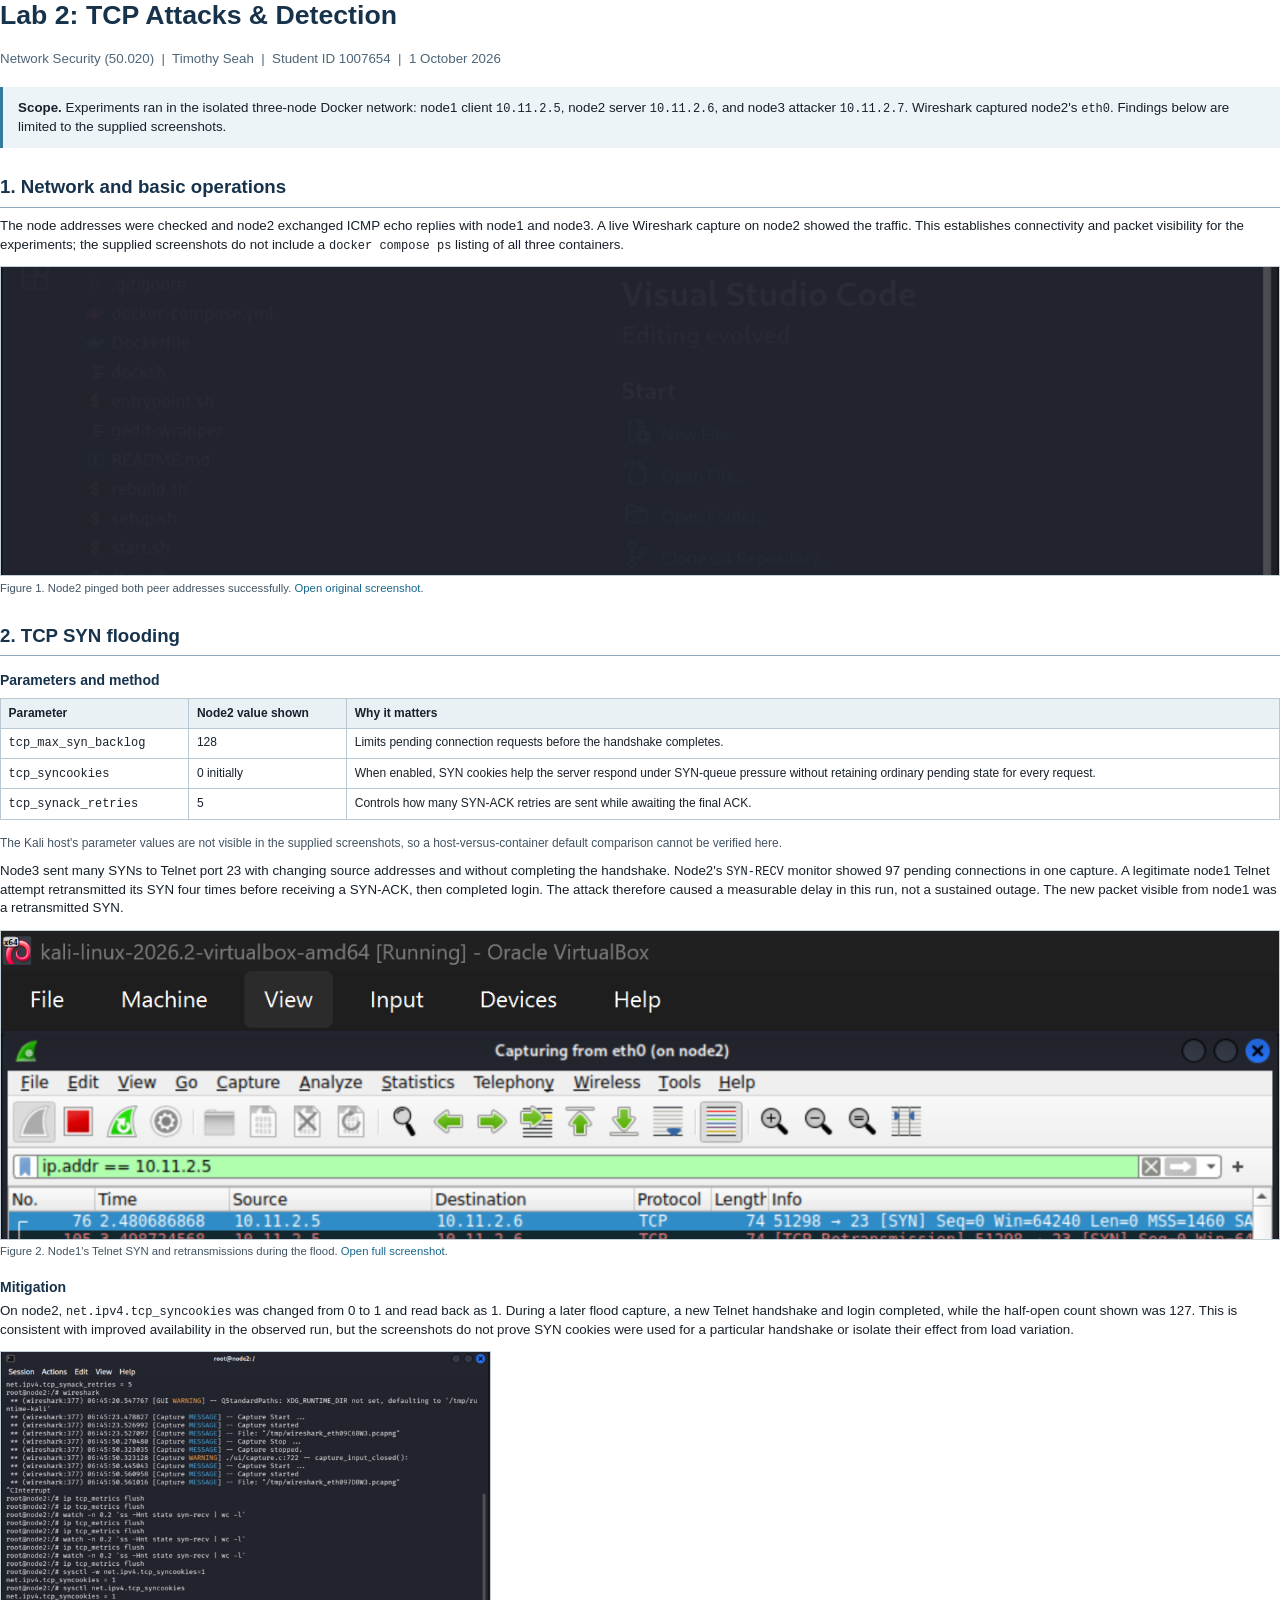
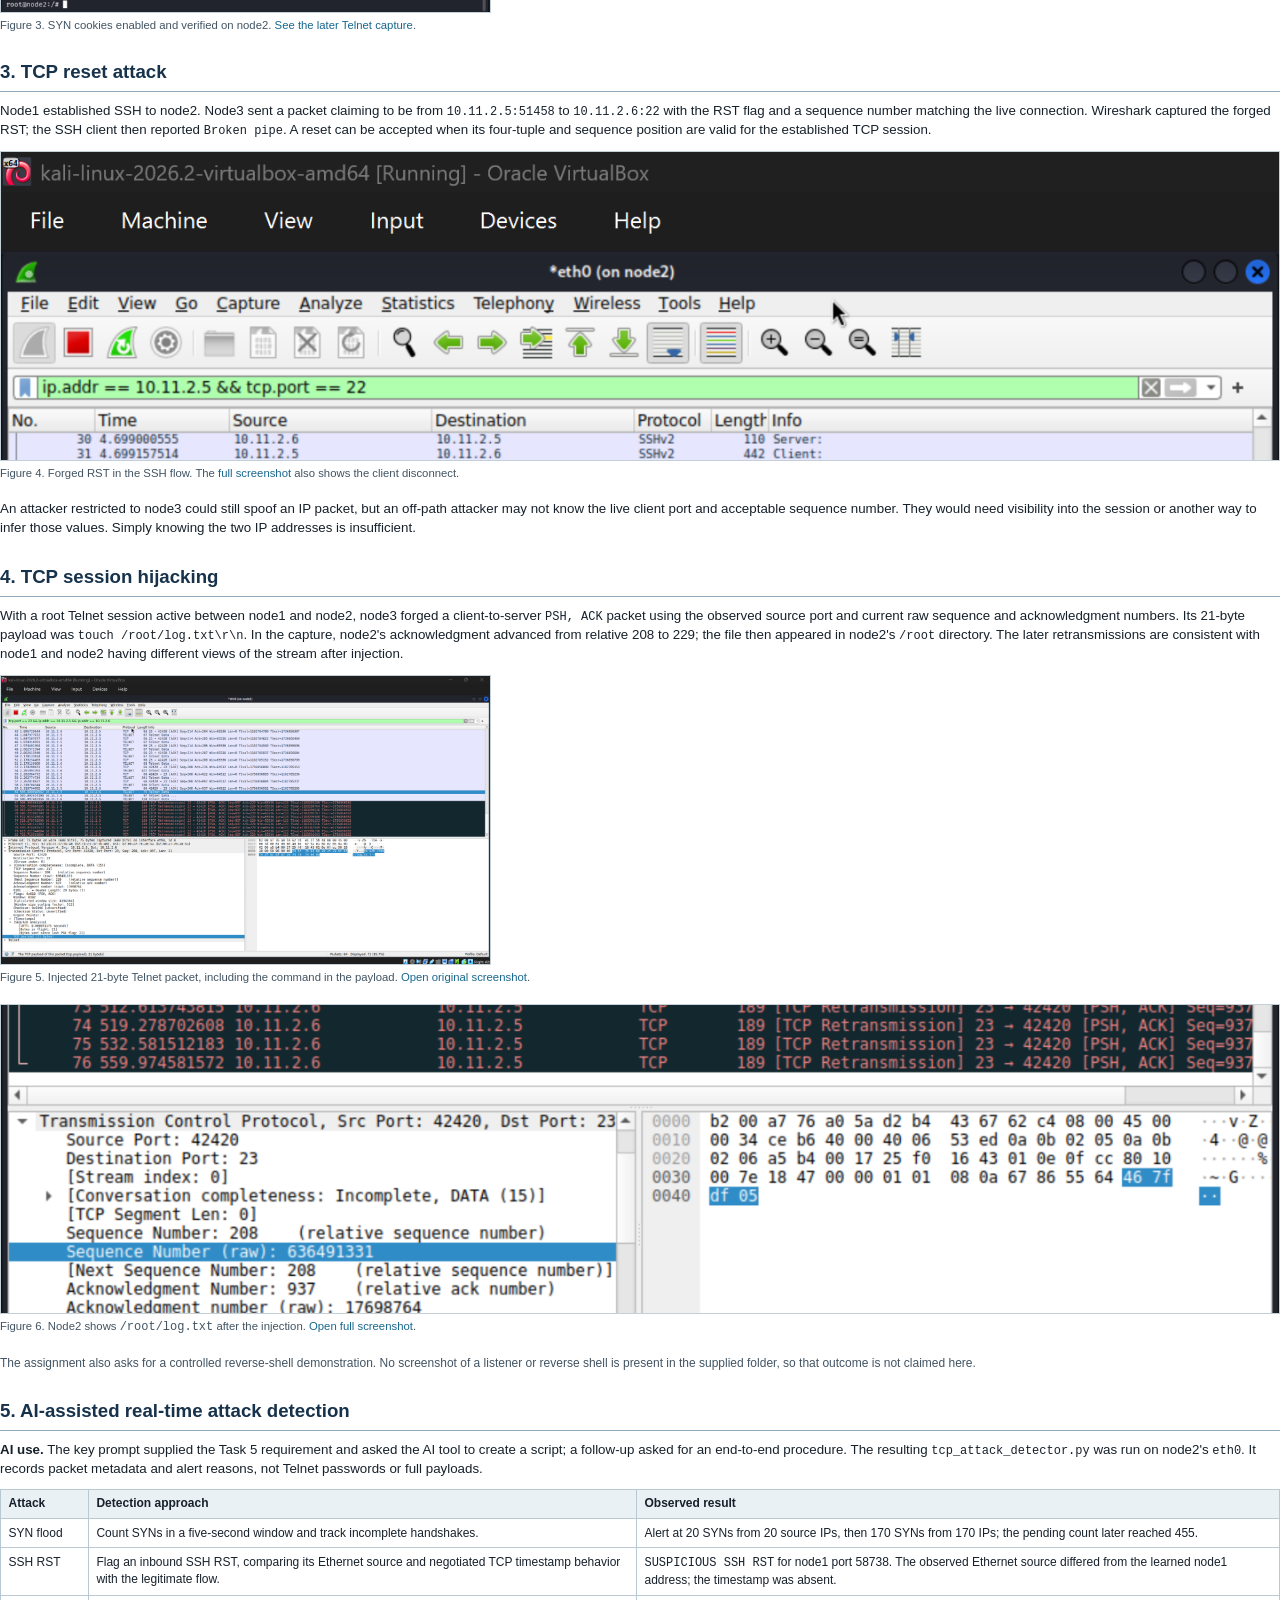
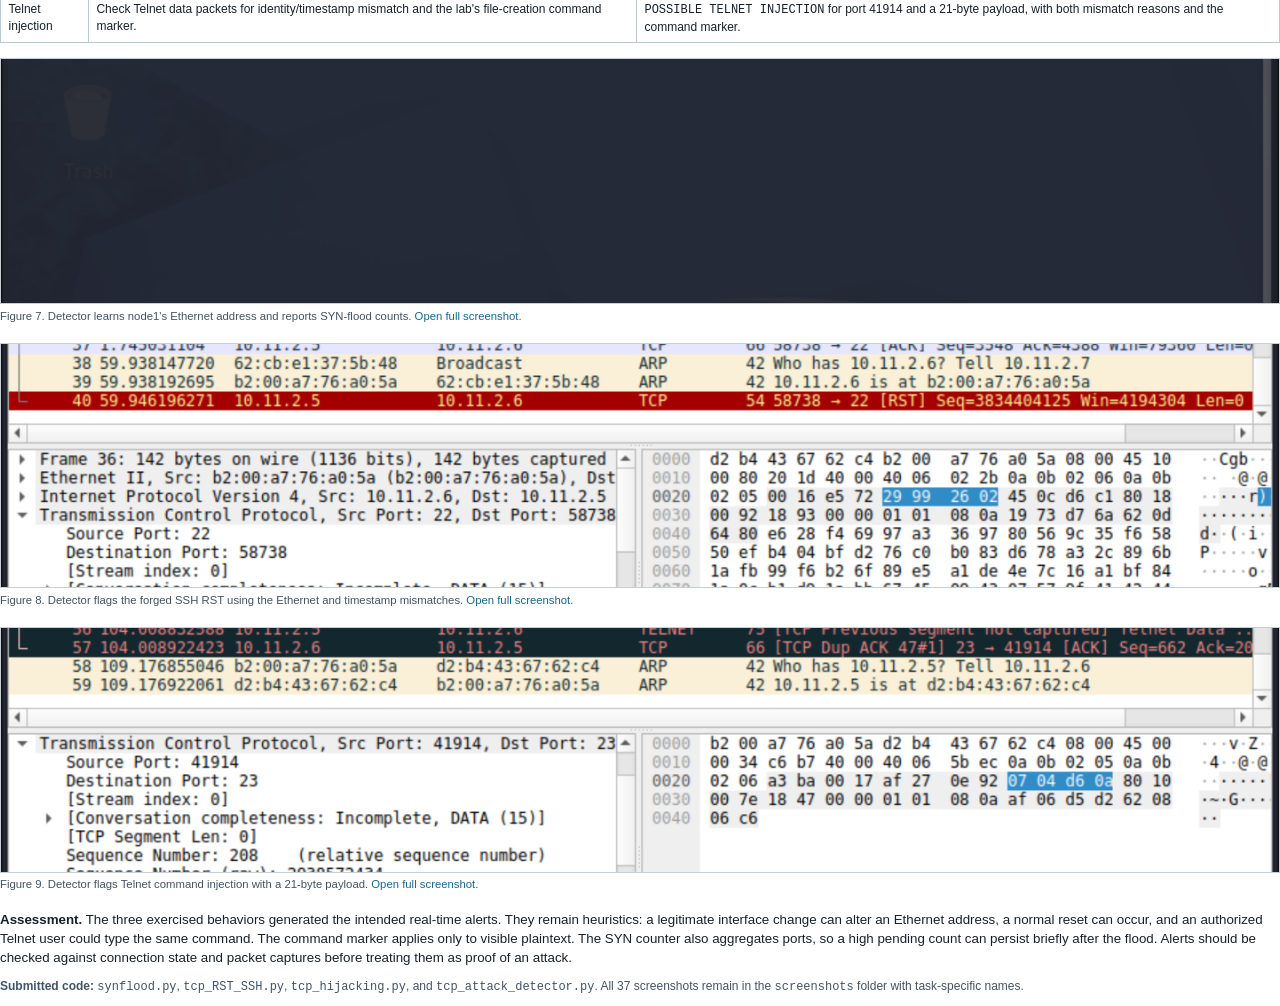
==== Lab 2/report/Lab2_1007654_Timothy_Seah.html @ e3cccf24 "feat: completed lab 2" ====
<!doctype html>
<html lang="en">
<head>
<meta charset="utf-8">
<title>Lab 2 - TCP Attacks and Detection</title>
<style>
  @page { size: A4; margin: 15mm 16mm 17mm; }
  * { box-sizing: border-box; }
  body { margin: 0; color: #17212b; font: 10pt/1.42 "Segoe UI", Arial, sans-serif; }
  h1 { font-size: 20pt; line-height: 1.15; margin: 0 0 5mm; color: #17324b; }
  h2 { font-size: 14pt; margin: 7mm 0 2.5mm; padding-bottom: 1.5mm; border-bottom: 1px solid #8fa9ba; color: #17324b; }
  h3 { font-size: 10.5pt; margin: 4mm 0 1mm; color: #17324b; }
  p { margin: 0 0 2.6mm; }
  ul, ol { margin: 1mm 0 3mm; padding-left: 6mm; }
  li { margin: 0 0 1mm; }
  code { font-family: Consolas, "Courier New", monospace; font-size: 9pt; }
  .meta { color: #4e6577; margin-bottom: 5mm; }
  .summary { background: #edf4f8; border-left: 3px solid #367a9f; padding: 3mm 4mm; margin: 4mm 0; }
  .small { font-size: 9pt; color: #425463; }
  .finding { font-weight: 600; }
  .newpage { break-before: page; }
  .keep { break-inside: avoid; }
  table { width: 100%; border-collapse: collapse; margin: 2mm 0 4mm; font-size: 9pt; }
  th, td { border: 1px solid #b9c9d3; padding: 1.5mm 2mm; vertical-align: top; text-align: left; }
  th { background: #eaf1f5; }
  figure { margin: 3mm 0 5mm; break-inside: avoid; }
  figure img { width: 100%; height: auto; display: block; border: 1px solid #c4d0d7; }
  figure.compact img { width: 130mm; max-width: 100%; }
  figcaption { margin-top: 1mm; font-size: 8.5pt; color: #425463; }
  a { color: #17678e; text-decoration: none; }
  .crop { width: 100%; height: 82mm; overflow: hidden; position: relative; border: 1px solid #c4d0d7; }
  .crop.alert { height: 65mm; }
  .crop img { position: absolute; width: 200%; max-width: none; height: auto; border: 0; }
  .crop.tl img { top: 0; left: 0; }
  .crop.bl img { top: -106mm; left: 0; }
  .crop.tr img { top: 0; left: -100%; }
  .caption-source { font-style: italic; }
</style>
</head>
<body>

<h1>Lab 2: TCP Attacks &amp; Detection</h1>
<div class="meta">Network Security (50.020) &nbsp;|&nbsp; Timothy Seah &nbsp;|&nbsp; Student ID 1007654 &nbsp;|&nbsp; 1 October 2026</div>
<div class="summary"><strong>Scope.</strong> Experiments ran in the isolated three-node Docker network: node1 client <code>10.11.2.5</code>, node2 server <code>10.11.2.6</code>, and node3 attacker <code>10.11.2.7</code>. Wireshark captured node2's <code>eth0</code>. Findings below are limited to the supplied screenshots.</div>

<h2>1. Network and basic operations</h2>
<p>The node addresses were checked and node2 exchanged ICMP echo replies with node1 and node3. A live Wireshark capture on node2 showed the traffic. This establishes connectivity and packet visibility for the experiments; the supplied screenshots do not include a <code>docker compose ps</code> listing of all three containers.</p>
<figure>
  <div class="crop bl"><img src="../screenshots/Task1_02_Ping_Connectivity.png" alt="Ping checks between node2 and the other lab nodes"></div>
  <figcaption>Figure 1. Node2 pinged both peer addresses successfully. <a href="../screenshots/Task1_02_Ping_Connectivity.png">Open original screenshot</a>.</figcaption>
</figure>

<h2>2. TCP SYN flooding</h2>
<h3>Parameters and method</h3>
<table>
  <thead><tr><th>Parameter</th><th>Node2 value shown</th><th>Why it matters</th></tr></thead>
  <tbody>
    <tr><td><code>tcp_max_syn_backlog</code></td><td>128</td><td>Limits pending connection requests before the handshake completes.</td></tr>
    <tr><td><code>tcp_syncookies</code></td><td>0 initially</td><td>When enabled, SYN cookies help the server respond under SYN-queue pressure without retaining ordinary pending state for every request.</td></tr>
    <tr><td><code>tcp_synack_retries</code></td><td>5</td><td>Controls how many SYN-ACK retries are sent while awaiting the final ACK.</td></tr>
  </tbody>
</table>
<p class="small">The Kali host's parameter values are not visible in the supplied screenshots, so a host-versus-container default comparison cannot be verified here.</p>
<p class="keep">Node3 sent many SYNs to Telnet port 23 with changing source addresses and without completing the handshake. Node2's <code>SYN-RECV</code> monitor showed 97 pending connections in one capture. A legitimate node1 Telnet attempt retransmitted its SYN four times before receiving a SYN-ACK, then completed login. The attack therefore caused a measurable delay in this run, not a sustained outage. The new packet visible from node1 was a retransmitted SYN.</p>
<figure>
  <div class="crop tl"><img src="../screenshots/Task2_08_Telnet_SYN_Retransmissions.png" alt="Repeated legitimate Telnet SYN packets before SYN-ACK"></div>
  <figcaption>Figure 2. Node1's Telnet SYN and retransmissions during the flood. <a href="../screenshots/Task2_08_Telnet_SYN_Retransmissions.png">Open full screenshot</a>.</figcaption>
</figure>

<h3>Mitigation</h3>
<p>On node2, <code>net.ipv4.tcp_syncookies</code> was changed from 0 to 1 and read back as 1. During a later flood capture, a new Telnet handshake and login completed, while the half-open count shown was 127. This is consistent with improved availability in the observed run, but the screenshots do not prove SYN cookies were used for a particular handshake or isolate their effect from load variation.</p>
<figure class="compact">
  <img src="../screenshots/Task2_09_SYN_Cookies_Enabled.png" alt="TCP SYN cookies enabled on node2">
  <figcaption>Figure 3. SYN cookies enabled and verified on node2. <a href="../screenshots/Task2_10_Telnet_After_Mitigation.png">See the later Telnet capture</a>.</figcaption>
</figure>

<h2>3. TCP reset attack</h2>
<p>Node1 established SSH to node2. Node3 sent a packet claiming to be from <code>10.11.2.5:51458</code> to <code>10.11.2.6:22</code> with the RST flag and a sequence number matching the live connection. Wireshark captured the forged RST; the SSH client then reported <code>Broken pipe</code>. A reset can be accepted when its four-tuple and sequence position are valid for the established TCP session.</p>
<figure>
  <div class="crop tl"><img src="../screenshots/Task3_04_RST_And_Disconnect.png" alt="Forged SSH reset packet in Wireshark"></div>
  <figcaption>Figure 4. Forged RST in the SSH flow. The <a href="../screenshots/Task3_04_RST_And_Disconnect.png">full screenshot</a> also shows the client disconnect.</figcaption>
</figure>
<p>An attacker restricted to node3 could still spoof an IP packet, but an off-path attacker may not know the live client port and acceptable sequence number. They would need visibility into the session or another way to infer those values. Simply knowing the two IP addresses is insufficient.</p>

<h2>4. TCP session hijacking</h2>
<p>With a root Telnet session active between node1 and node2, node3 forged a client-to-server <code>PSH, ACK</code> packet using the observed source port and current raw sequence and acknowledgment numbers. Its 21-byte payload was <code>touch /root/log.txt\r\n</code>. In the capture, node2's acknowledgment advanced from relative 208 to 229; the file then appeared in node2's <code>/root</code> directory. The later retransmissions are consistent with node1 and node2 having different views of the stream after injection.</p>
<figure class="compact">
  <img src="../screenshots/Task4_14_Injected_Telnet_Packet.png" alt="Forged Telnet data packet with touch command">
  <figcaption>Figure 5. Injected 21-byte Telnet packet, including the command in the payload. <a href="../screenshots/Task4_14_Injected_Telnet_Packet.png">Open original screenshot</a>.</figcaption>
</figure>
<figure>
  <div class="crop bl"><img src="../screenshots/Task4_12_File_Created_Node2.png" alt="log.txt file shown on node2"></div>
  <figcaption>Figure 6. Node2 shows <code>/root/log.txt</code> after the injection. <a href="../screenshots/Task4_12_File_Created_Node2.png">Open full screenshot</a>.</figcaption>
</figure>
<p class="small">The assignment also asks for a controlled reverse-shell demonstration. No screenshot of a listener or reverse shell is present in the supplied folder, so that outcome is not claimed here.</p>

<h2>5. AI-assisted real-time attack detection</h2>
<p><strong>AI use.</strong> The key prompt supplied the Task 5 requirement and asked the AI tool to create a script; a follow-up asked for an end-to-end procedure. The resulting <code>tcp_attack_detector.py</code> was run on node2's <code>eth0</code>. It records packet metadata and alert reasons, not Telnet passwords or full payloads.</p>
<table>
  <thead><tr><th>Attack</th><th>Detection approach</th><th>Observed result</th></tr></thead>
  <tbody>
    <tr><td>SYN flood</td><td>Count SYNs in a five-second window and track incomplete handshakes.</td><td>Alert at 20 SYNs from 20 source IPs, then 170 SYNs from 170 IPs; the pending count later reached 455.</td></tr>
    <tr><td>SSH RST</td><td>Flag an inbound SSH RST, comparing its Ethernet source and negotiated TCP timestamp behavior with the legitimate flow.</td><td><code>SUSPICIOUS SSH RST</code> for node1 port 58738. The observed Ethernet source differed from the learned node1 address; the timestamp was absent.</td></tr>
    <tr><td>Telnet injection</td><td>Check Telnet data packets for identity/timestamp mismatch and the lab's file-creation command marker.</td><td><code>POSSIBLE TELNET INJECTION</code> for port 41914 and a 21-byte payload, with both mismatch reasons and the command marker.</td></tr>
  </tbody>
</table>
<figure>
  <div class="crop bl alert"><img src="../screenshots/Task5_02_SYN_Flood_Alert.png" alt="SYN flood alert from node2 detector"></div>
  <figcaption>Figure 7. Detector learns node1's Ethernet address and reports SYN-flood counts. <a href="../screenshots/Task5_02_SYN_Flood_Alert.png">Open full screenshot</a>.</figcaption>
</figure>
<figure>
  <div class="crop bl alert"><img src="../screenshots/Task5_03_SSH_RST_Alert.png" alt="Suspicious SSH RST alert"></div>
  <figcaption>Figure 8. Detector flags the forged SSH RST using the Ethernet and timestamp mismatches. <a href="../screenshots/Task5_03_SSH_RST_Alert.png">Open full screenshot</a>.</figcaption>
</figure>
<figure>
  <div class="crop bl alert"><img src="../screenshots/Task5_04_Telnet_Injection_Alert.png" alt="Possible Telnet injection alert"></div>
  <figcaption>Figure 9. Detector flags Telnet command injection with a 21-byte payload. <a href="../screenshots/Task5_04_Telnet_Injection_Alert.png">Open full screenshot</a>.</figcaption>
</figure>
<p><strong>Assessment.</strong> The three exercised behaviors generated the intended real-time alerts. They remain heuristics: a legitimate interface change can alter an Ethernet address, a normal reset can occur, and an authorized Telnet user could type the same command. The command marker applies only to visible plaintext. The SYN counter also aggregates ports, so a high pending count can persist briefly after the flood. Alerts should be checked against connection state and packet captures before treating them as proof of an attack.</p>
<p class="small"><strong>Submitted code:</strong> <code>synflood.py</code>, <code>tcp_RST_SSH.py</code>, <code>tcp_hijacking.py</code>, and <code>tcp_attack_detector.py</code>. All 37 screenshots remain in the <code>screenshots</code> folder with task-specific names.</p>

</body>
</html>
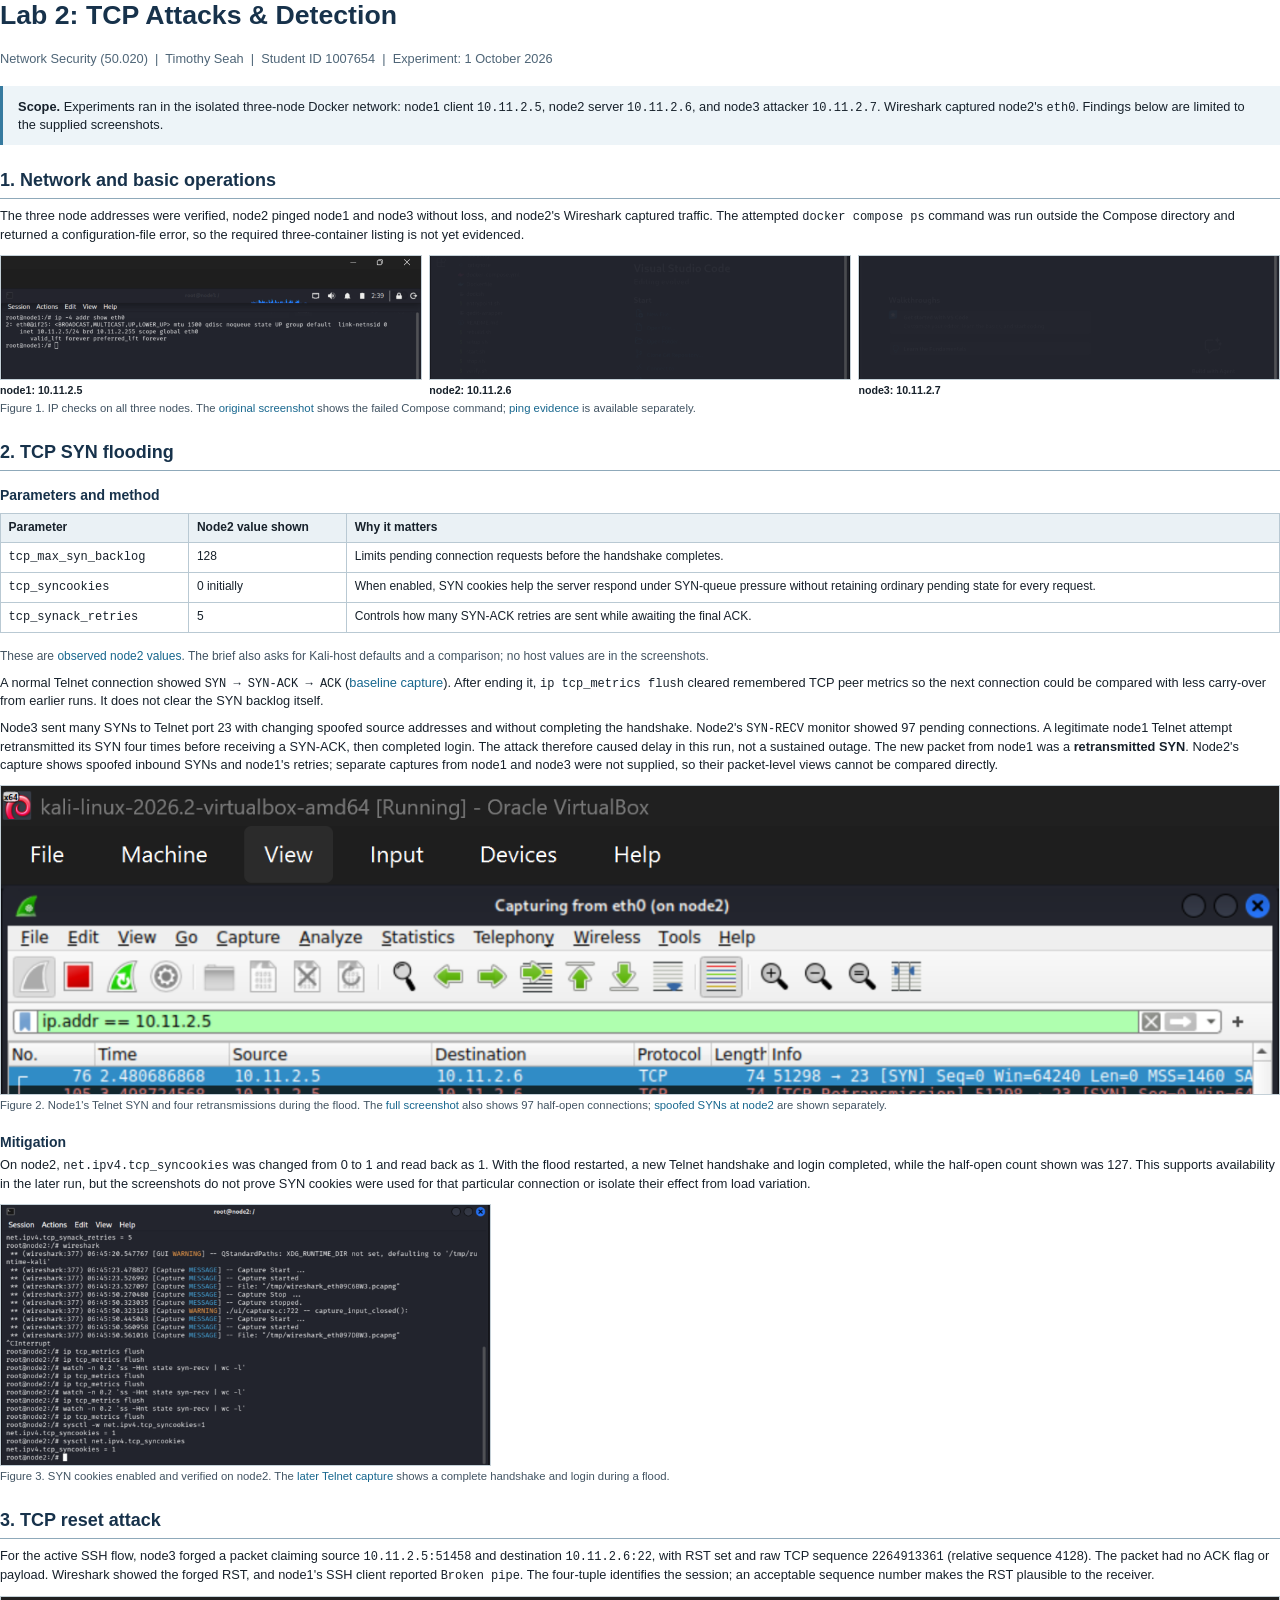
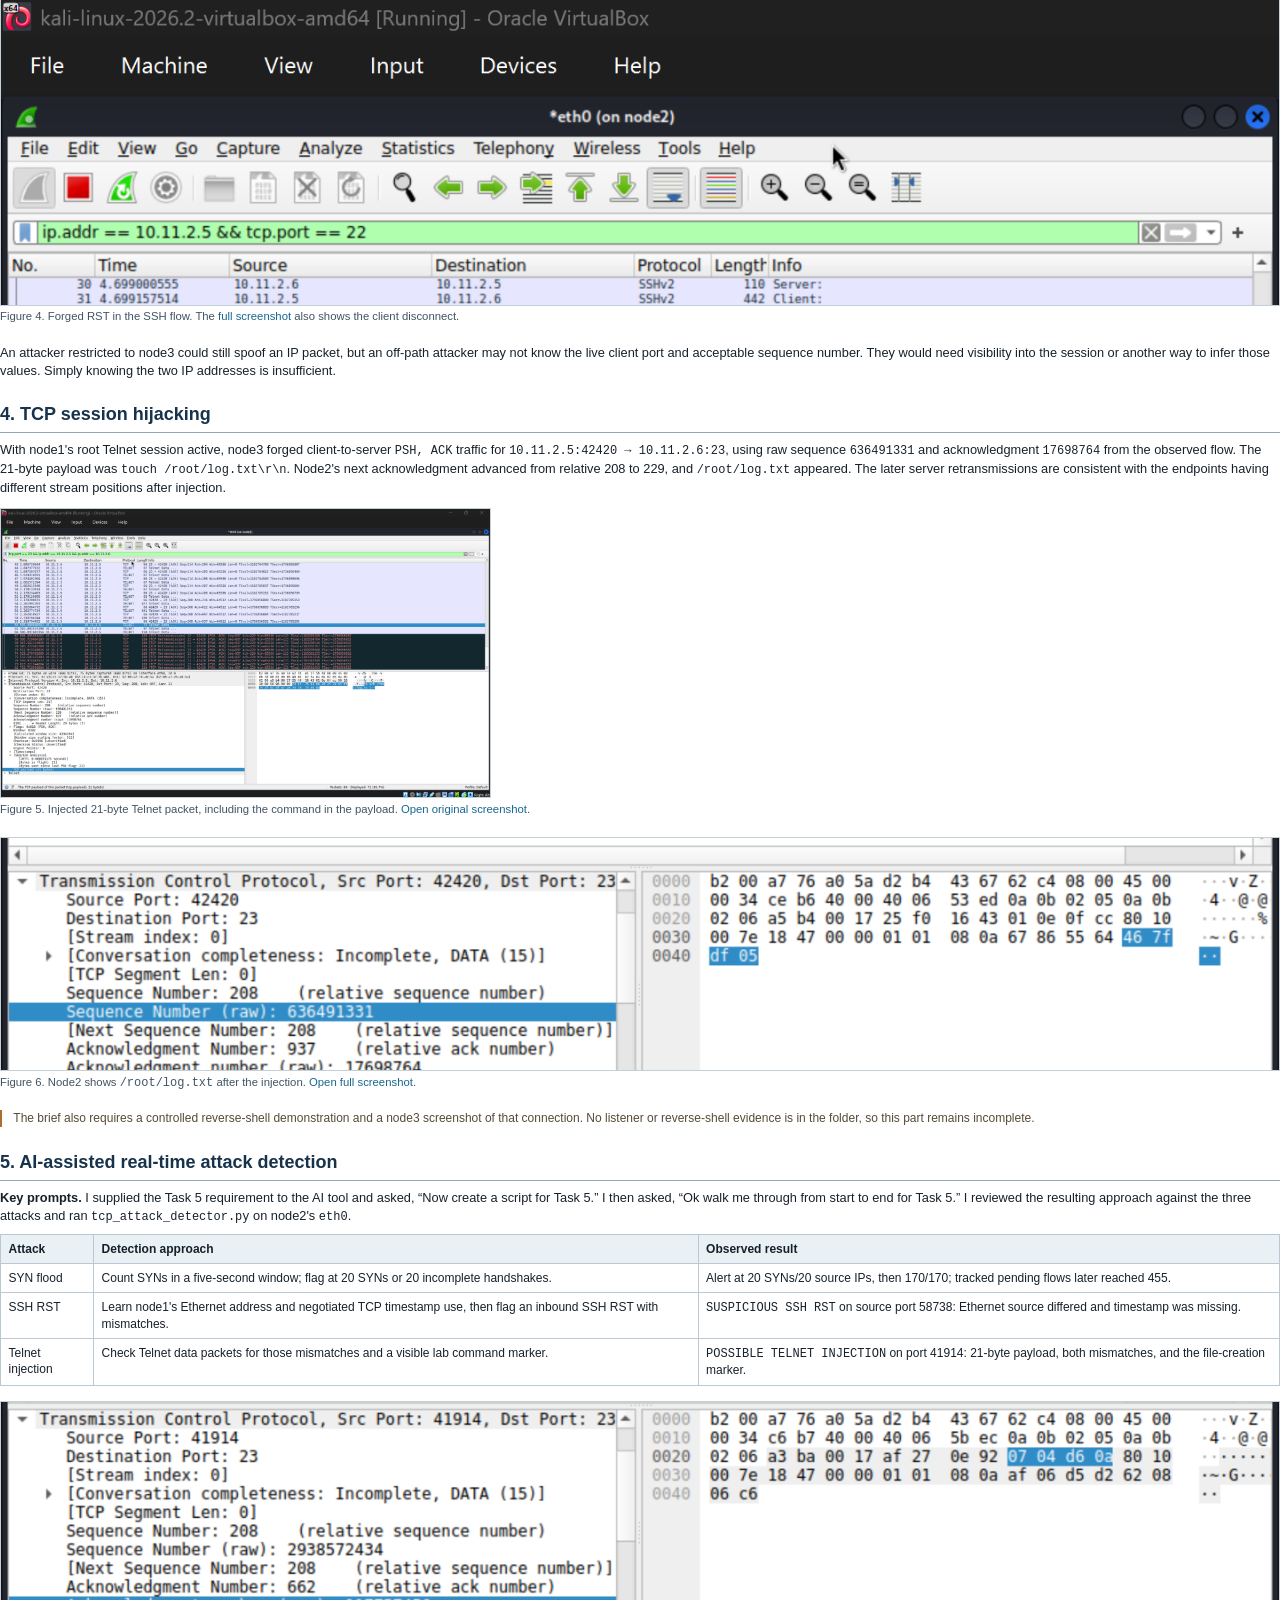
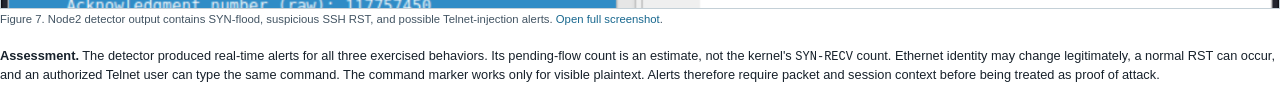
==== commit 92c41131: "feat: updated Lab 2" ====
--- a/Lab 2/report/Lab2_1007654_Timothy_Seah.html
+++ b/Lab 2/report/Lab2_1007654_Timothy_Seah.html
@@ -6,17 +6,18 @@
 <style>
   @page { size: A4; margin: 15mm 16mm 17mm; }
   * { box-sizing: border-box; }
-  body { margin: 0; color: #17212b; font: 10pt/1.42 "Segoe UI", Arial, sans-serif; }
+  body { margin: 0; color: #17212b; font: 9.6pt/1.39 "Segoe UI", Arial, sans-serif; }
   h1 { font-size: 20pt; line-height: 1.15; margin: 0 0 5mm; color: #17324b; }
-  h2 { font-size: 14pt; margin: 7mm 0 2.5mm; padding-bottom: 1.5mm; border-bottom: 1px solid #8fa9ba; color: #17324b; }
+  h2 { font-size: 13.5pt; margin: 6mm 0 2.2mm; padding-bottom: 1.3mm; border-bottom: 1px solid #8fa9ba; color: #17324b; break-after: avoid; }
   h3 { font-size: 10.5pt; margin: 4mm 0 1mm; color: #17324b; }
-  p { margin: 0 0 2.6mm; }
+  p { margin: 0 0 2.4mm; }
   ul, ol { margin: 1mm 0 3mm; padding-left: 6mm; }
   li { margin: 0 0 1mm; }
   code { font-family: Consolas, "Courier New", monospace; font-size: 9pt; }
   .meta { color: #4e6577; margin-bottom: 5mm; }
   .summary { background: #edf4f8; border-left: 3px solid #367a9f; padding: 3mm 4mm; margin: 4mm 0; }
   .small { font-size: 9pt; color: #425463; }
+  .note { border-left: 2px solid #a8702c; padding-left: 3mm; color: #594a36; }
   .finding { font-weight: 600; }
   .newpage { break-before: page; }
   .keep { break-inside: avoid; }
@@ -29,25 +30,40 @@
   figcaption { margin-top: 1mm; font-size: 8.5pt; color: #425463; }
   a { color: #17678e; text-decoration: none; }
   .crop { width: 100%; height: 82mm; overflow: hidden; position: relative; border: 1px solid #c4d0d7; }
-  .crop.alert { height: 65mm; }
+  .crop.alert { height: 55mm; }
   .crop img { position: absolute; width: 200%; max-width: none; height: auto; border: 0; }
   .crop.tl img { top: 0; left: 0; }
   .crop.bl img { top: -106mm; left: 0; }
+  .crop.bl.file { height: 62mm; }
+  .crop.bl.file img { top: -125mm; }
+  .crop.bl.alert img { top: -132mm; }
   .crop.tr img { top: 0; left: -100%; }
+  .ipstrip { display: flex; gap: 2mm; }
+  .ipitem { width: 33.33%; }
+  .ipitem .viewport { width: 100%; height: 33mm; overflow: hidden; position: relative; border: 1px solid #c4d0d7; }
+  .ipitem img { position: absolute; width: 200%; max-width: none; height: auto; border: 0; }
+  .ipitem.one img { left: -100%; top: 0; }
+  .ipitem.two img { left: 0; top: -34mm; }
+  .ipitem.three img { left: -100%; top: -34mm; }
+  .ipitem strong { display: block; font-size: 8pt; margin-top: 0.8mm; }
   .caption-source { font-style: italic; }
 </style>
 </head>
 <body>
 
 <h1>Lab 2: TCP Attacks &amp; Detection</h1>
-<div class="meta">Network Security (50.020) &nbsp;|&nbsp; Timothy Seah &nbsp;|&nbsp; Student ID 1007654 &nbsp;|&nbsp; 1 October 2026</div>
+<div class="meta">Network Security (50.020) &nbsp;|&nbsp; Timothy Seah &nbsp;|&nbsp; Student ID 1007654 &nbsp;|&nbsp; Experiment: 1 October 2026</div>
 <div class="summary"><strong>Scope.</strong> Experiments ran in the isolated three-node Docker network: node1 client <code>10.11.2.5</code>, node2 server <code>10.11.2.6</code>, and node3 attacker <code>10.11.2.7</code>. Wireshark captured node2's <code>eth0</code>. Findings below are limited to the supplied screenshots.</div>
 
 <h2>1. Network and basic operations</h2>
-<p>The node addresses were checked and node2 exchanged ICMP echo replies with node1 and node3. A live Wireshark capture on node2 showed the traffic. This establishes connectivity and packet visibility for the experiments; the supplied screenshots do not include a <code>docker compose ps</code> listing of all three containers.</p>
+<p>The three node addresses were verified, node2 pinged node1 and node3 without loss, and node2's Wireshark captured traffic. The attempted <code>docker compose ps</code> command was run outside the Compose directory and returned a configuration-file error, so the required three-container listing is not yet evidenced.</p>
 <figure>
-  <div class="crop bl"><img src="../screenshots/Task1_02_Ping_Connectivity.png" alt="Ping checks between node2 and the other lab nodes"></div>
-  <figcaption>Figure 1. Node2 pinged both peer addresses successfully. <a href="../screenshots/Task1_02_Ping_Connectivity.png">Open original screenshot</a>.</figcaption>
+  <div class="ipstrip">
+    <div class="ipitem one"><div class="viewport"><img src="../screenshots/Task1_01_Node_IPs.png" alt="node1 IP address"></div><strong>node1: 10.11.2.5</strong></div>
+    <div class="ipitem two"><div class="viewport"><img src="../screenshots/Task1_01_Node_IPs.png" alt="node2 IP address"></div><strong>node2: 10.11.2.6</strong></div>
+    <div class="ipitem three"><div class="viewport"><img src="../screenshots/Task1_01_Node_IPs.png" alt="node3 IP address"></div><strong>node3: 10.11.2.7</strong></div>
+  </div>
+  <figcaption>Figure 1. IP checks on all three nodes. The <a href="../screenshots/Task1_01_Node_IPs.png">original screenshot</a> shows the failed Compose command; <a href="../screenshots/Task1_02_Ping_Connectivity.png">ping evidence</a> is available separately.</figcaption>
 </figure>
 
 <h2>2. TCP SYN flooding</h2>
@@ -60,22 +76,23 @@
     <tr><td><code>tcp_synack_retries</code></td><td>5</td><td>Controls how many SYN-ACK retries are sent while awaiting the final ACK.</td></tr>
   </tbody>
 </table>
-<p class="small">The Kali host's parameter values are not visible in the supplied screenshots, so a host-versus-container default comparison cannot be verified here.</p>
-<p class="keep">Node3 sent many SYNs to Telnet port 23 with changing source addresses and without completing the handshake. Node2's <code>SYN-RECV</code> monitor showed 97 pending connections in one capture. A legitimate node1 Telnet attempt retransmitted its SYN four times before receiving a SYN-ACK, then completed login. The attack therefore caused a measurable delay in this run, not a sustained outage. The new packet visible from node1 was a retransmitted SYN.</p>
+<p class="small">These are <a href="../screenshots/Task2_01_TCP_Sysctl_Defaults.png">observed node2 values</a>. The brief also asks for Kali-host defaults and a comparison; no host values are in the screenshots.</p>
+<p>A normal Telnet connection showed <code>SYN → SYN-ACK → ACK</code> (<a href="../screenshots/Task2_02_Normal_Telnet_Handshake.png">baseline capture</a>). After ending it, <code>ip tcp_metrics flush</code> cleared remembered TCP peer metrics so the next connection could be compared with less carry-over from earlier runs. It does not clear the SYN backlog itself.</p>
+<p class="keep">Node3 sent many SYNs to Telnet port 23 with changing spoofed source addresses and without completing the handshake. Node2's <code>SYN-RECV</code> monitor showed 97 pending connections. A legitimate node1 Telnet attempt retransmitted its SYN four times before receiving a SYN-ACK, then completed login. The attack therefore caused delay in this run, not a sustained outage. The new packet from node1 was a <strong>retransmitted SYN</strong>. Node2's capture shows spoofed inbound SYNs and node1's retries; separate captures from node1 and node3 were not supplied, so their packet-level views cannot be compared directly.</p>
 <figure>
   <div class="crop tl"><img src="../screenshots/Task2_08_Telnet_SYN_Retransmissions.png" alt="Repeated legitimate Telnet SYN packets before SYN-ACK"></div>
-  <figcaption>Figure 2. Node1's Telnet SYN and retransmissions during the flood. <a href="../screenshots/Task2_08_Telnet_SYN_Retransmissions.png">Open full screenshot</a>.</figcaption>
+  <figcaption>Figure 2. Node1's Telnet SYN and four retransmissions during the flood. The <a href="../screenshots/Task2_08_Telnet_SYN_Retransmissions.png">full screenshot</a> also shows 97 half-open connections; <a href="../screenshots/Task2_07_Flood_Wireshark_Telnet.png">spoofed SYNs at node2</a> are shown separately.</figcaption>
 </figure>
 
 <h3>Mitigation</h3>
-<p>On node2, <code>net.ipv4.tcp_syncookies</code> was changed from 0 to 1 and read back as 1. During a later flood capture, a new Telnet handshake and login completed, while the half-open count shown was 127. This is consistent with improved availability in the observed run, but the screenshots do not prove SYN cookies were used for a particular handshake or isolate their effect from load variation.</p>
+<p>On node2, <code>net.ipv4.tcp_syncookies</code> was changed from 0 to 1 and read back as 1. With the flood restarted, a new Telnet handshake and login completed, while the half-open count shown was 127. This supports availability in the later run, but the screenshots do not prove SYN cookies were used for that particular connection or isolate their effect from load variation.</p>
 <figure class="compact">
   <img src="../screenshots/Task2_09_SYN_Cookies_Enabled.png" alt="TCP SYN cookies enabled on node2">
-  <figcaption>Figure 3. SYN cookies enabled and verified on node2. <a href="../screenshots/Task2_10_Telnet_After_Mitigation.png">See the later Telnet capture</a>.</figcaption>
+  <figcaption>Figure 3. SYN cookies enabled and verified on node2. The <a href="../screenshots/Task2_10_Telnet_After_Mitigation.png">later Telnet capture</a> shows a complete handshake and login during a flood.</figcaption>
 </figure>
 
 <h2>3. TCP reset attack</h2>
-<p>Node1 established SSH to node2. Node3 sent a packet claiming to be from <code>10.11.2.5:51458</code> to <code>10.11.2.6:22</code> with the RST flag and a sequence number matching the live connection. Wireshark captured the forged RST; the SSH client then reported <code>Broken pipe</code>. A reset can be accepted when its four-tuple and sequence position are valid for the established TCP session.</p>
+<p>For the active SSH flow, node3 forged a packet claiming source <code>10.11.2.5:51458</code> and destination <code>10.11.2.6:22</code>, with RST set and raw TCP sequence <code>2264913361</code> (relative sequence 4128). The packet had no ACK flag or payload. Wireshark showed the forged RST, and node1's SSH client reported <code>Broken pipe</code>. The four-tuple identifies the session; an acceptable sequence number makes the RST plausible to the receiver.</p>
 <figure>
   <div class="crop tl"><img src="../screenshots/Task3_04_RST_And_Disconnect.png" alt="Forged SSH reset packet in Wireshark"></div>
   <figcaption>Figure 4. Forged RST in the SSH flow. The <a href="../screenshots/Task3_04_RST_And_Disconnect.png">full screenshot</a> also shows the client disconnect.</figcaption>
@@ -83,41 +100,32 @@
 <p>An attacker restricted to node3 could still spoof an IP packet, but an off-path attacker may not know the live client port and acceptable sequence number. They would need visibility into the session or another way to infer those values. Simply knowing the two IP addresses is insufficient.</p>
 
 <h2>4. TCP session hijacking</h2>
-<p>With a root Telnet session active between node1 and node2, node3 forged a client-to-server <code>PSH, ACK</code> packet using the observed source port and current raw sequence and acknowledgment numbers. Its 21-byte payload was <code>touch /root/log.txt\r\n</code>. In the capture, node2's acknowledgment advanced from relative 208 to 229; the file then appeared in node2's <code>/root</code> directory. The later retransmissions are consistent with node1 and node2 having different views of the stream after injection.</p>
+<p>With node1's root Telnet session active, node3 forged client-to-server <code>PSH, ACK</code> traffic for <code>10.11.2.5:42420 → 10.11.2.6:23</code>, using raw sequence <code>636491331</code> and acknowledgment <code>17698764</code> from the observed flow. The 21-byte payload was <code>touch /root/log.txt\r\n</code>. Node2's next acknowledgment advanced from relative 208 to 229, and <code>/root/log.txt</code> appeared. The later server retransmissions are consistent with the endpoints having different stream positions after injection.</p>
 <figure class="compact">
   <img src="../screenshots/Task4_14_Injected_Telnet_Packet.png" alt="Forged Telnet data packet with touch command">
   <figcaption>Figure 5. Injected 21-byte Telnet packet, including the command in the payload. <a href="../screenshots/Task4_14_Injected_Telnet_Packet.png">Open original screenshot</a>.</figcaption>
 </figure>
 <figure>
-  <div class="crop bl"><img src="../screenshots/Task4_12_File_Created_Node2.png" alt="log.txt file shown on node2"></div>
+  <div class="crop bl file"><img src="../screenshots/Task4_12_File_Created_Node2.png" alt="log.txt file shown on node2"></div>
   <figcaption>Figure 6. Node2 shows <code>/root/log.txt</code> after the injection. <a href="../screenshots/Task4_12_File_Created_Node2.png">Open full screenshot</a>.</figcaption>
 </figure>
-<p class="small">The assignment also asks for a controlled reverse-shell demonstration. No screenshot of a listener or reverse shell is present in the supplied folder, so that outcome is not claimed here.</p>
+<p class="small note">The brief also requires a controlled reverse-shell demonstration and a node3 screenshot of that connection. No listener or reverse-shell evidence is in the folder, so this part remains incomplete.</p>
 
 <h2>5. AI-assisted real-time attack detection</h2>
-<p><strong>AI use.</strong> The key prompt supplied the Task 5 requirement and asked the AI tool to create a script; a follow-up asked for an end-to-end procedure. The resulting <code>tcp_attack_detector.py</code> was run on node2's <code>eth0</code>. It records packet metadata and alert reasons, not Telnet passwords or full payloads.</p>
+<p><strong>Key prompts.</strong> I supplied the Task 5 requirement to the AI tool and asked, “Now create a script for Task 5.” I then asked, “Ok walk me through from start to end for Task 5.” I reviewed the resulting approach against the three attacks and ran <code>tcp_attack_detector.py</code> on node2's <code>eth0</code>.</p>
 <table>
   <thead><tr><th>Attack</th><th>Detection approach</th><th>Observed result</th></tr></thead>
   <tbody>
-    <tr><td>SYN flood</td><td>Count SYNs in a five-second window and track incomplete handshakes.</td><td>Alert at 20 SYNs from 20 source IPs, then 170 SYNs from 170 IPs; the pending count later reached 455.</td></tr>
-    <tr><td>SSH RST</td><td>Flag an inbound SSH RST, comparing its Ethernet source and negotiated TCP timestamp behavior with the legitimate flow.</td><td><code>SUSPICIOUS SSH RST</code> for node1 port 58738. The observed Ethernet source differed from the learned node1 address; the timestamp was absent.</td></tr>
-    <tr><td>Telnet injection</td><td>Check Telnet data packets for identity/timestamp mismatch and the lab's file-creation command marker.</td><td><code>POSSIBLE TELNET INJECTION</code> for port 41914 and a 21-byte payload, with both mismatch reasons and the command marker.</td></tr>
+    <tr><td>SYN flood</td><td>Count SYNs in a five-second window; flag at 20 SYNs or 20 incomplete handshakes.</td><td>Alert at 20 SYNs/20 source IPs, then 170/170; tracked pending flows later reached 455.</td></tr>
+    <tr><td>SSH RST</td><td>Learn node1's Ethernet address and negotiated TCP timestamp use, then flag an inbound SSH RST with mismatches.</td><td><code>SUSPICIOUS SSH RST</code> on source port 58738: Ethernet source differed and timestamp was missing.</td></tr>
+    <tr><td>Telnet injection</td><td>Check Telnet data packets for those mismatches and a visible lab command marker.</td><td><code>POSSIBLE TELNET INJECTION</code> on port 41914: 21-byte payload, both mismatches, and the file-creation marker.</td></tr>
   </tbody>
 </table>
 <figure>
-  <div class="crop bl alert"><img src="../screenshots/Task5_02_SYN_Flood_Alert.png" alt="SYN flood alert from node2 detector"></div>
-  <figcaption>Figure 7. Detector learns node1's Ethernet address and reports SYN-flood counts. <a href="../screenshots/Task5_02_SYN_Flood_Alert.png">Open full screenshot</a>.</figcaption>
+  <div class="crop bl alert"><img src="../screenshots/Task5_04_Telnet_Injection_Alert.png" alt="Node2 detector output with SYN, RST, and Telnet alerts"></div>
+  <figcaption>Figure 7. Node2 detector output contains SYN-flood, suspicious SSH RST, and possible Telnet-injection alerts. <a href="../screenshots/Task5_04_Telnet_Injection_Alert.png">Open full screenshot</a>.</figcaption>
 </figure>
-<figure>
-  <div class="crop bl alert"><img src="../screenshots/Task5_03_SSH_RST_Alert.png" alt="Suspicious SSH RST alert"></div>
-  <figcaption>Figure 8. Detector flags the forged SSH RST using the Ethernet and timestamp mismatches. <a href="../screenshots/Task5_03_SSH_RST_Alert.png">Open full screenshot</a>.</figcaption>
-</figure>
-<figure>
-  <div class="crop bl alert"><img src="../screenshots/Task5_04_Telnet_Injection_Alert.png" alt="Possible Telnet injection alert"></div>
-  <figcaption>Figure 9. Detector flags Telnet command injection with a 21-byte payload. <a href="../screenshots/Task5_04_Telnet_Injection_Alert.png">Open full screenshot</a>.</figcaption>
-</figure>
-<p><strong>Assessment.</strong> The three exercised behaviors generated the intended real-time alerts. They remain heuristics: a legitimate interface change can alter an Ethernet address, a normal reset can occur, and an authorized Telnet user could type the same command. The command marker applies only to visible plaintext. The SYN counter also aggregates ports, so a high pending count can persist briefly after the flood. Alerts should be checked against connection state and packet captures before treating them as proof of an attack.</p>
-<p class="small"><strong>Submitted code:</strong> <code>synflood.py</code>, <code>tcp_RST_SSH.py</code>, <code>tcp_hijacking.py</code>, and <code>tcp_attack_detector.py</code>. All 37 screenshots remain in the <code>screenshots</code> folder with task-specific names.</p>
+<p><strong>Assessment.</strong> The detector produced real-time alerts for all three exercised behaviors. Its pending-flow count is an estimate, not the kernel's <code>SYN-RECV</code> count. Ethernet identity may change legitimately, a normal RST can occur, and an authorized Telnet user can type the same command. The command marker works only for visible plaintext. Alerts therefore require packet and session context before being treated as proof of attack.</p>
 
 </body>
 </html>
